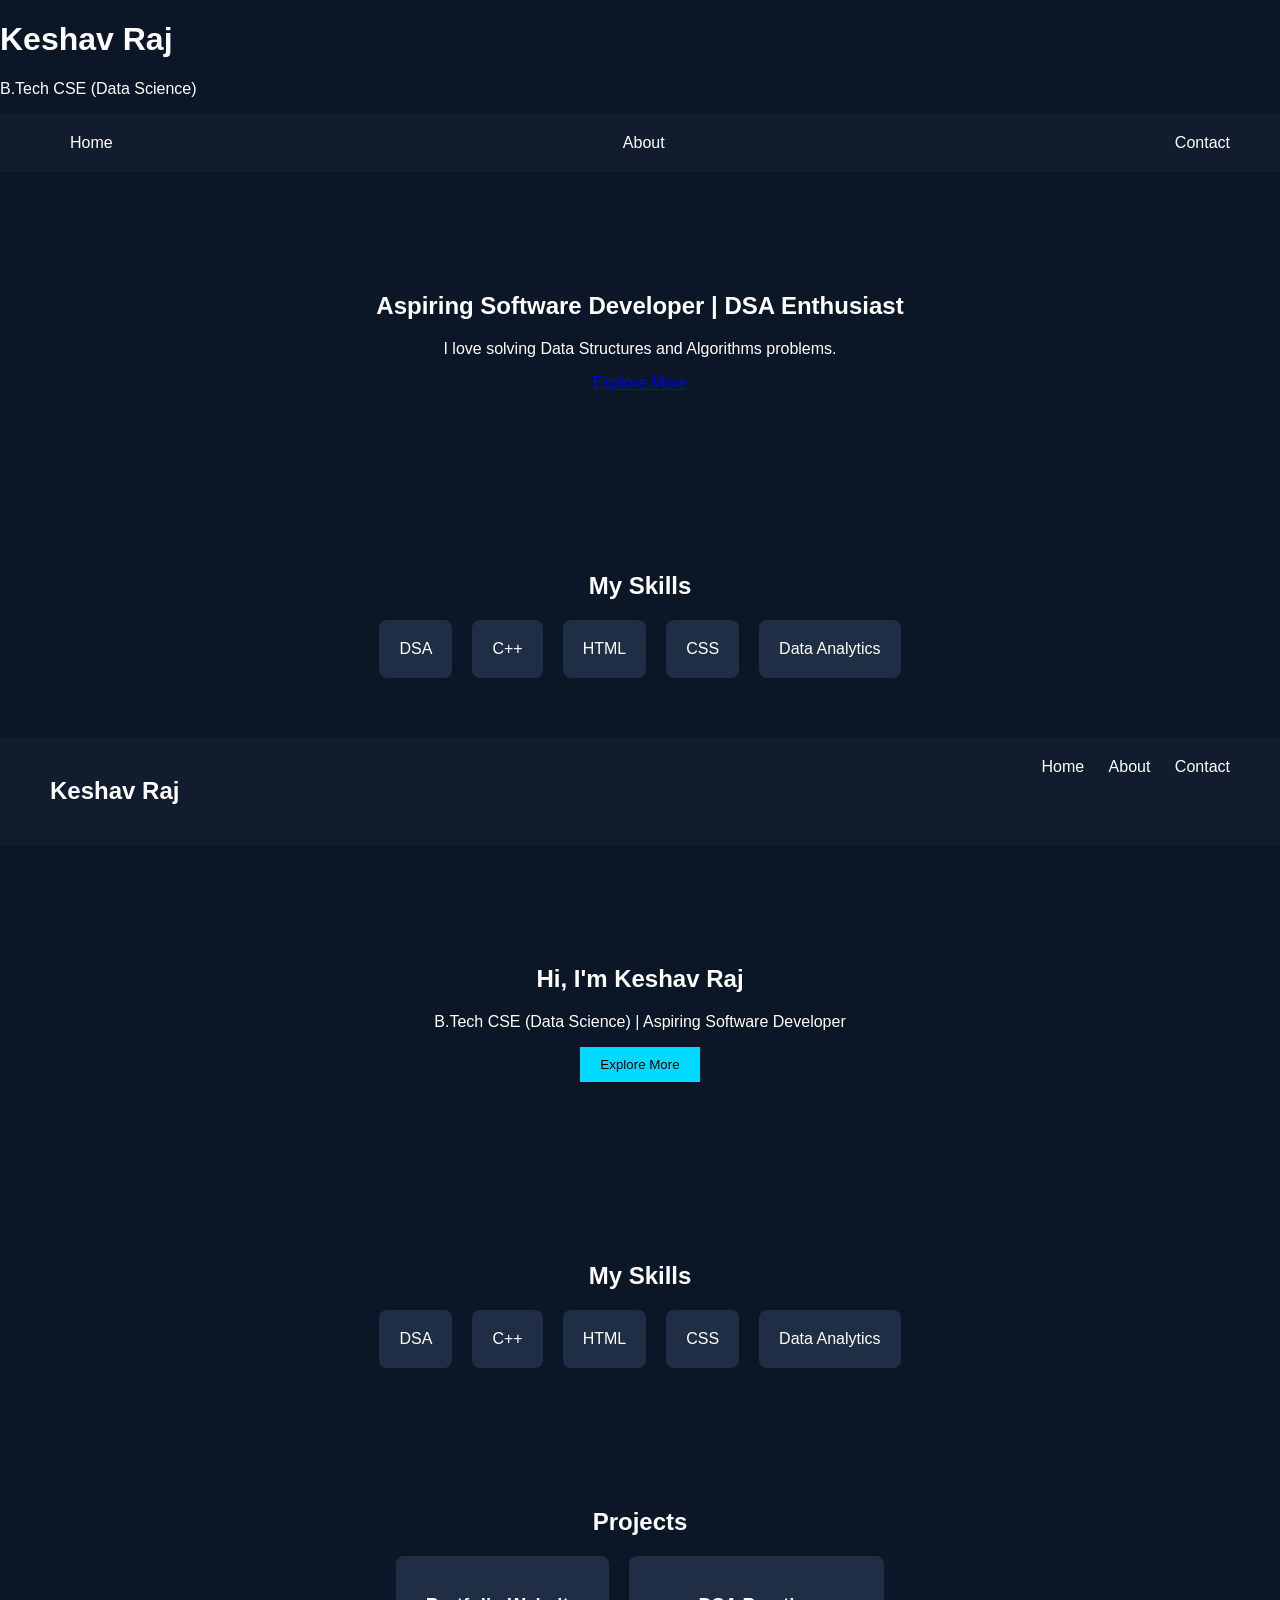
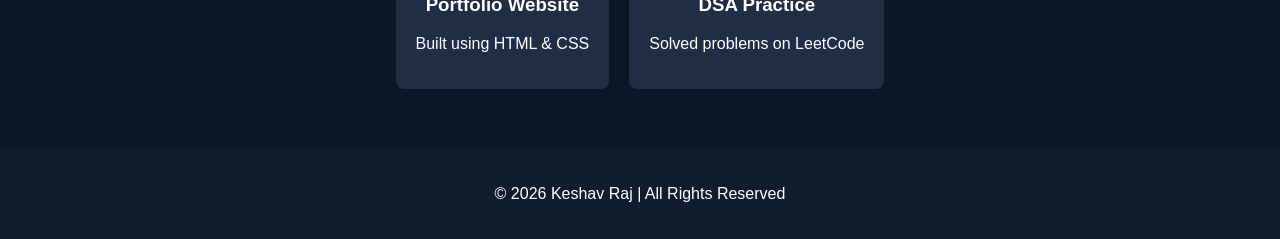
==== index.html @ 976aea59 "Initial portfolio upload" ====
<!DOCTYPE html>
<html>
<head>
    <title>Keshav Raj | Portfolio</title>
    <link rel="stylesheet" href="home.css">
</head>
<body>

<header>
    <h1>Keshav Raj</h1>
    <p>B.Tech CSE (Data Science)</p>
</header>

<nav>
    <a href="index.html">Home</a>
    <a href="about.html">About</a>
    <a href="contact.html">Contact</a>
</nav>

<section class="hero">
    <h2>Aspiring Software Developer | DSA Enthusiast</h2>
    <p>I love solving Data Structures and Algorithms problems.</p>

    <a href="about.html" class="btn">Explore More</a>
</section>

<section class="skills">
    <h2>My Skills</h2>
    <div class="skill-box">
        <div class="skill">DSA</div>
        <div class="skill">C++</div>
        <div class="skill">HTML</div>
        <div class="skill">CSS</div>
        <div class="skill">Data Analytics</div>
    </div>
</section>

<body>


<nav>
    <h2>Keshav Raj</h2>
    <div>
        <a href="index.html">Home</a>
        <a href="about.html">About</a>
        <a href="contact.html">Contact</a>
    </div>
</nav>


<section class="hero">
    <h1>Hi, I'm Keshav Raj</h1>
    <p>B.Tech CSE (Data Science) | Aspiring Software Developer</p>
    <button>Explore More</button>
</section>


<section class="skills">
    <h2>My Skills</h2>
    <div class="skill-box">
        <div class="skill">DSA</div>
        <div class="skill">C++</div>
        <div class="skill">HTML</div>
        <div class="skill">CSS</div>
        <div class="skill">Data Analytics</div>
    </div>
</section>


<section class="projects">
    <h2>Projects</h2>
    <div class="project-box">
        <div class="project">
            <h3>Portfolio Website</h3>
            <p>Built using HTML & CSS</p>
        </div>
        <div class="project">
            <h3>DSA Practice</h3>
            <p>Solved problems on LeetCode</p>
        </div>
    </div>
</section>

<footer>
    <p>© 2026 Keshav Raj | All Rights Reserved</p>
</footer>

</body>
---- home.css ----
body{
    margin:0;
    font-family: Arial, sans-serif;
    background-color:#0b1626;
    color:white;
}

nav{
    display:flex;
    justify-content:space-between;
    padding:20px 50px;
    background:#111c2e;
}

nav a{
    color:white;
    text-decoration:none;
    margin-left:20px;
}

nav a:hover{
    color:#00d9ff;
}

.hero{
    text-align:center;
    padding:100px 20px;
}

button{
    padding:10px 20px;
    background:#00d9ff;
    border:none;
    cursor:pointer;
}

.skills, .projects{
    text-align:center;
    padding:60px 20px;
}

.skill-box, .project-box{
    display:flex;
    justify-content:center;
    gap:20px;
    flex-wrap:wrap;
}

.skill, .project{
    background:#1f2e45;
    padding:20px;
    border-radius:8px;
}

footer{
    text-align:center;
    padding:20px;
    background:#111c2e;
}
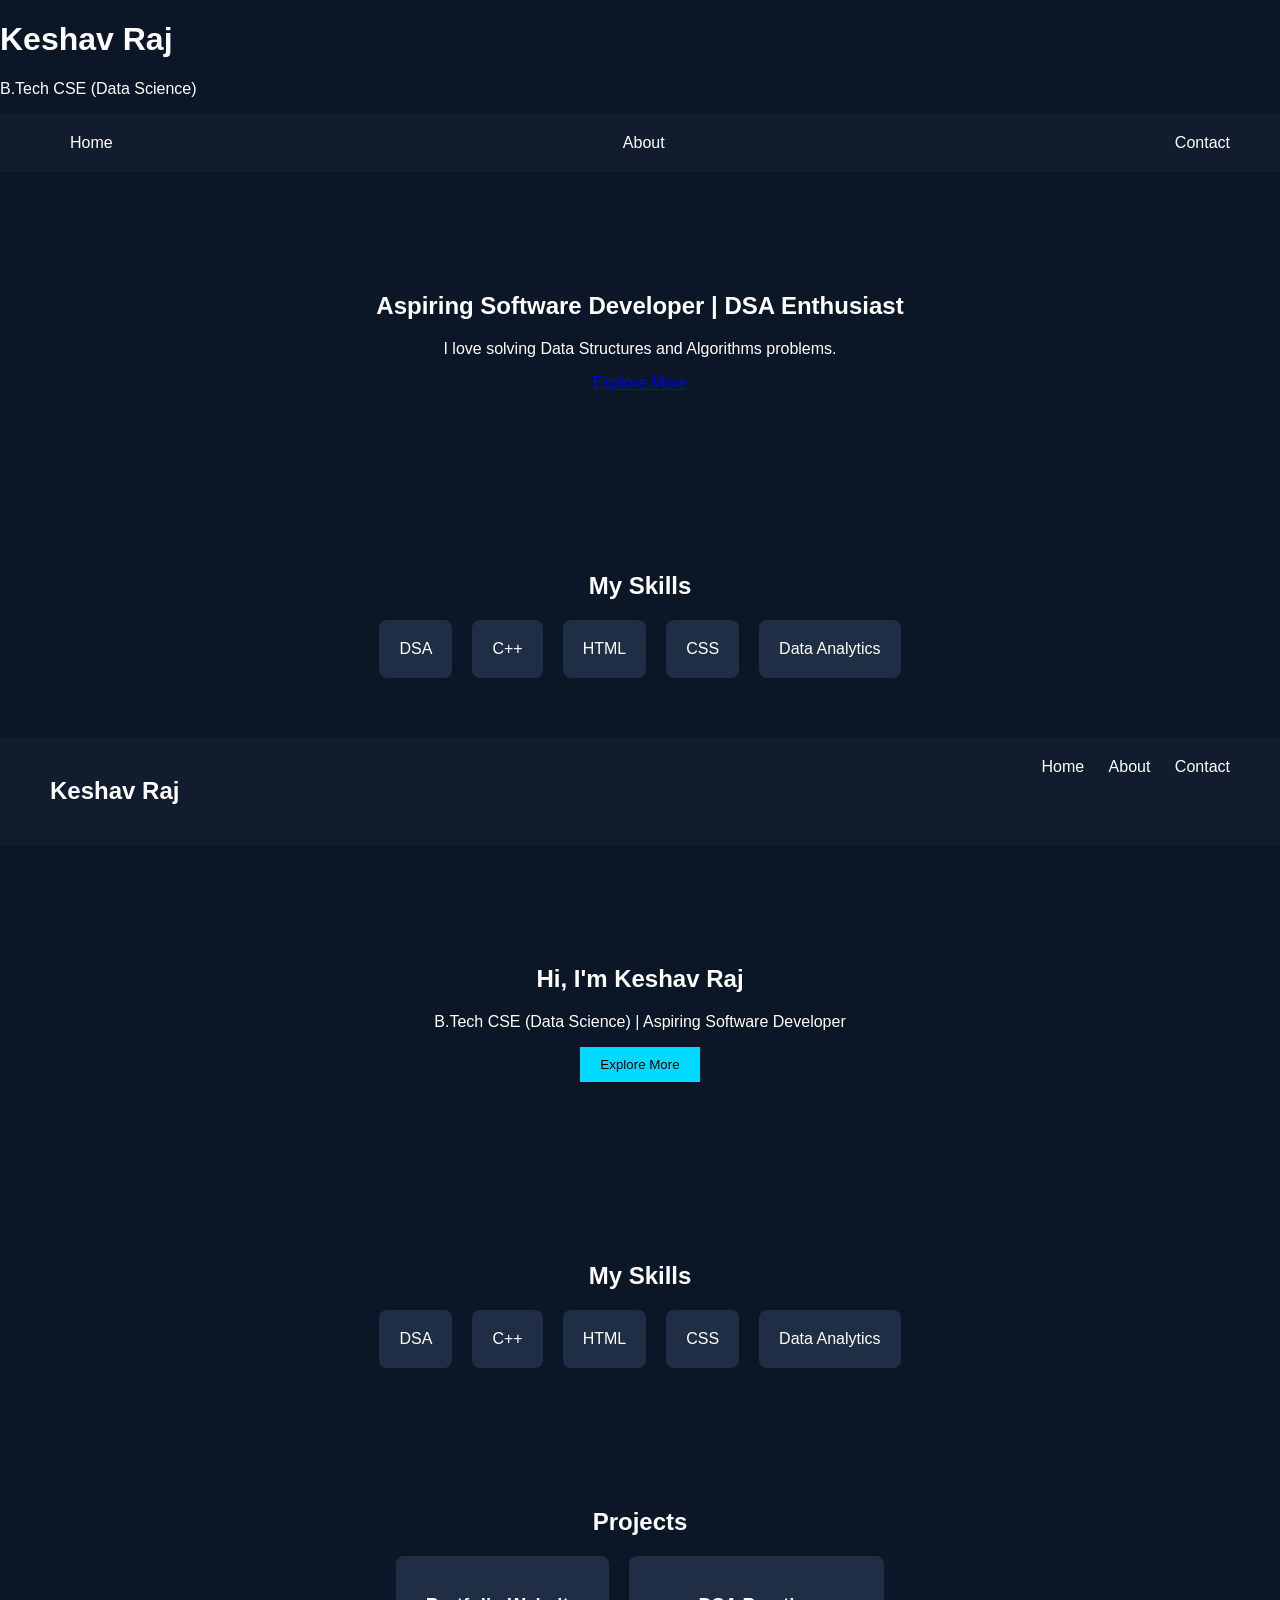
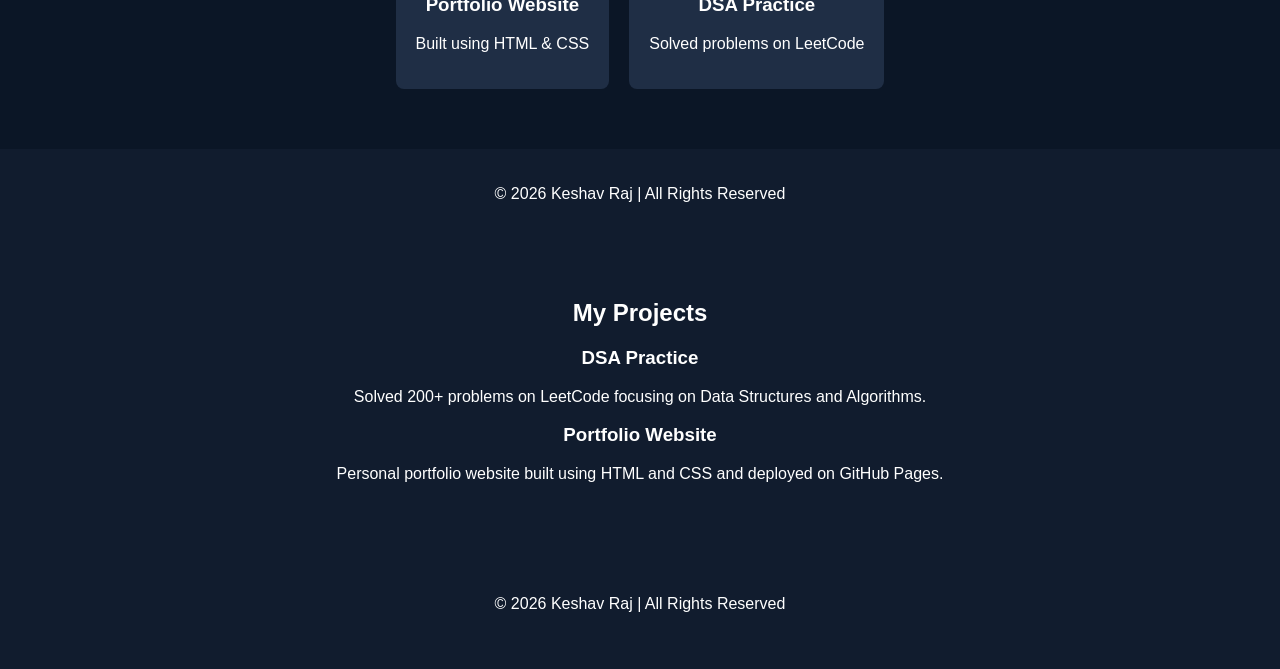
==== commit 607482b9: "Add project section to index.html" ====
--- a/index.html
+++ b/index.html
@@ -83,6 +83,27 @@
 
 <footer>
     <p>© 2026 Keshav Raj | All Rights Reserved</p>
+
+    <section class="projects">
+    <h2>My Projects</h2>
+
+    <div class="project-card">
+        <h3>DSA Practice</h3>
+        <p>Solved 200+ problems on LeetCode focusing on Data Structures and Algorithms.</p>
+    </div>
+
+    <div class="project-card">
+        <h3>Portfolio Website</h3>
+        <p>Personal portfolio website built using HTML and CSS and deployed on GitHub Pages.</p>
+    </div>
+
+</section>
+
+<footer>
+    <p>© 2026 Keshav Raj | All Rights Reserved</p>
+</footer>
+
+    
 </footer>
 
 </body>
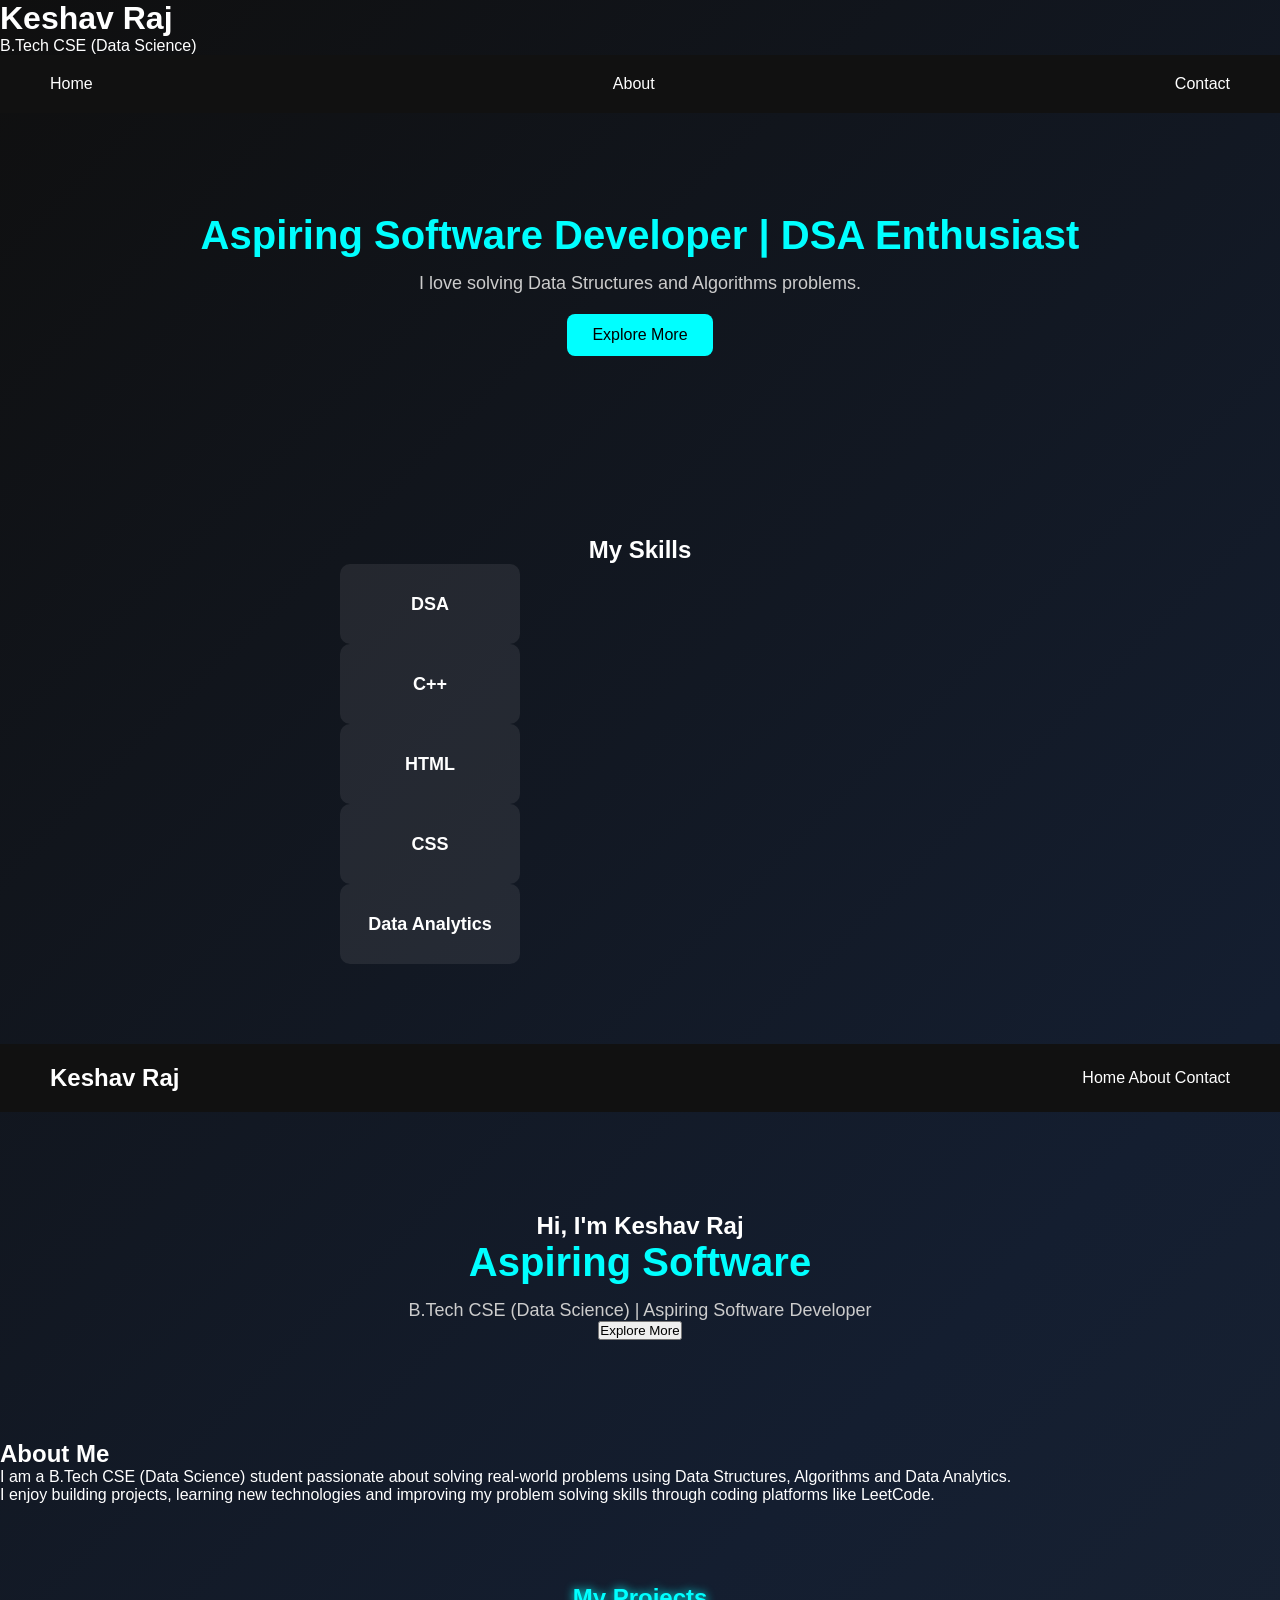
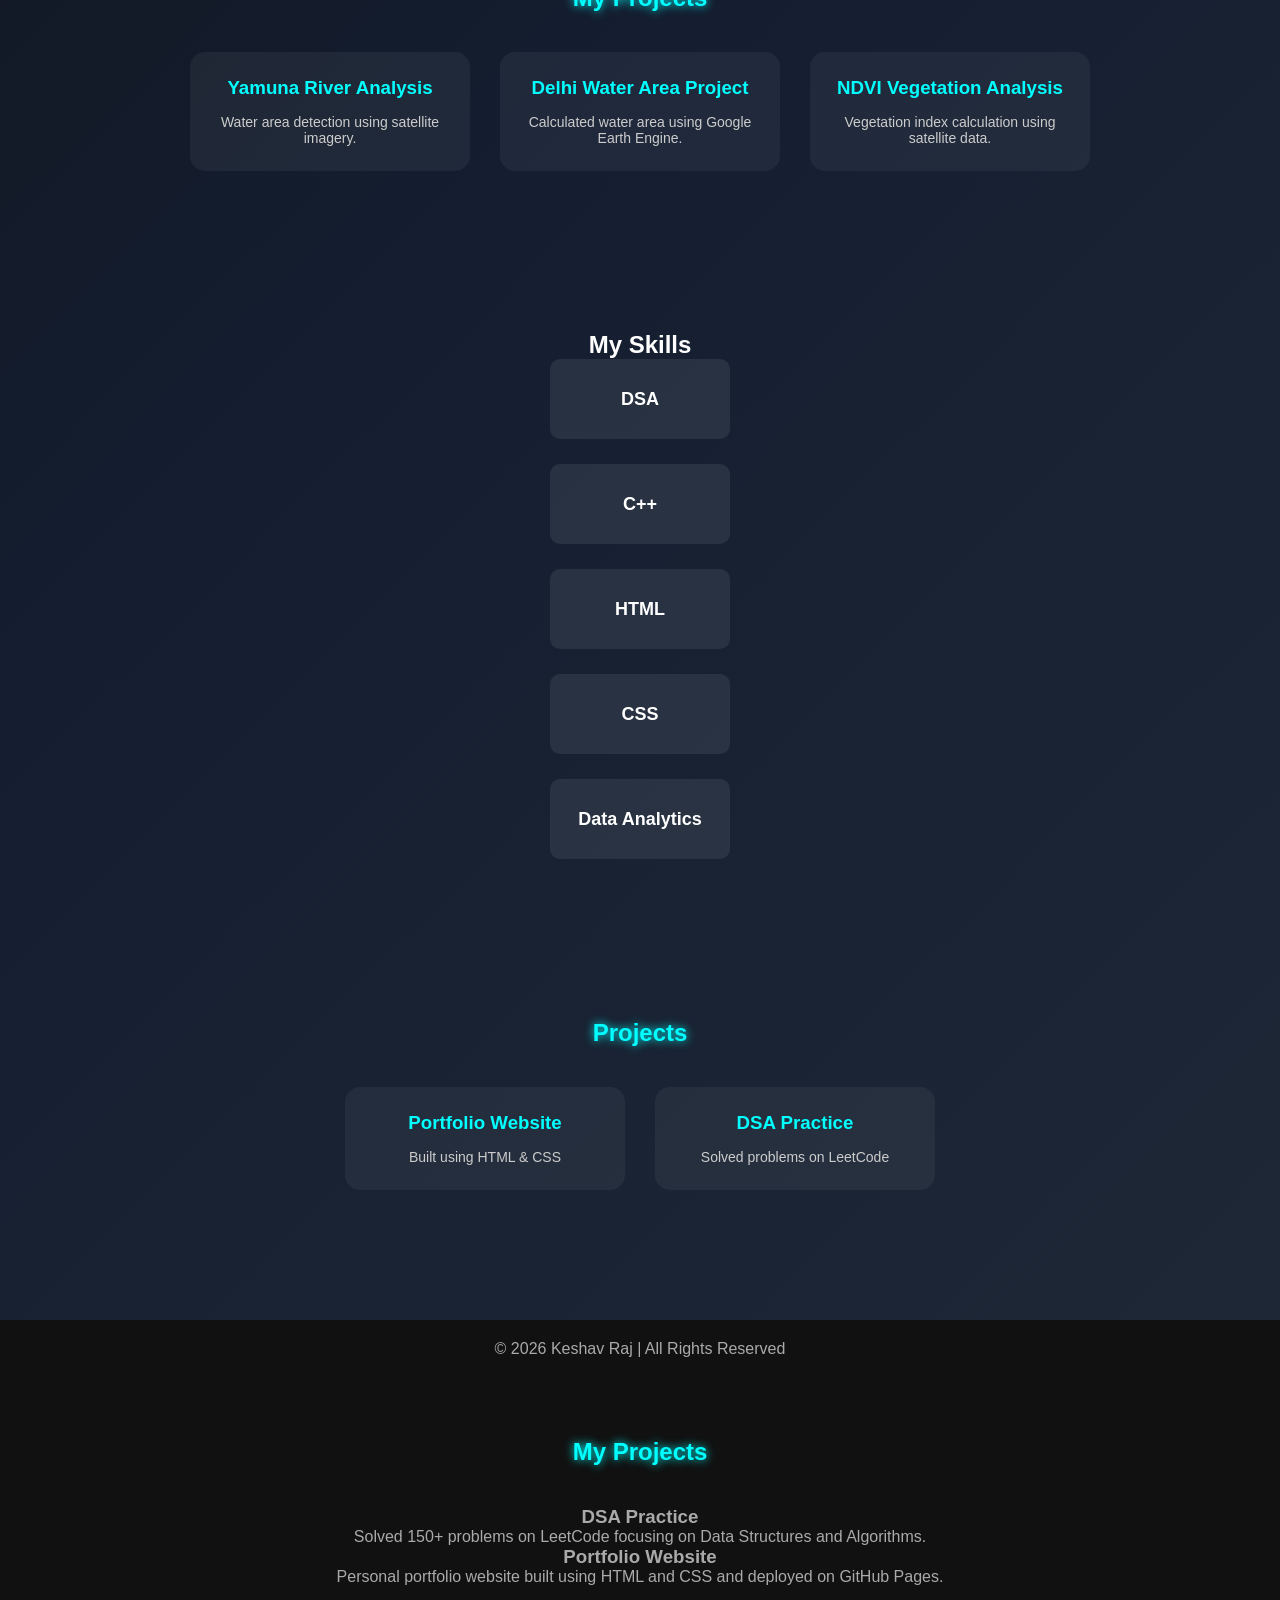
==== commit 8ea02076: "Add files via upload" ====
--- a/index.html
+++ b/index.html
@@ -50,14 +50,55 @@
 
 <section class="hero">
     <h1>Hi, I'm Keshav Raj</h1>
+    <h2 class = "typing"></h2>
     <p>B.Tech CSE (Data Science) | Aspiring Software Developer</p>
     <button>Explore More</button>
 </section>
 
 
+<section id="about">
+    <h2>About Me</h2>
+
+    <p>
+        I am a B.Tech CSE (Data Science) student passionate about solving
+        real-world problems using Data Structures, Algorithms and Data Analytics.
+    </p>
+
+    <p>
+        I enjoy building projects, learning new technologies and improving my
+        problem solving skills through coding platforms like LeetCode.
+    </p>
+
+</section>
+
+
+<section class="projects">
+<h2>My Projects</h2>
+
+<div class="project-box">
+
+<div class="project">
+<h3>Yamuna River Analysis</h3>
+<p>Water area detection using satellite imagery.</p>
+</div>
+
+<div class="project">
+<h3>Delhi Water Area Project</h3>
+<p>Calculated water area using Google Earth Engine.</p>
+</div>
+
+<div class="project">
+<h3>NDVI Vegetation Analysis</h3>
+<p>Vegetation index calculation using satellite data.</p>
+</div>
+
+</div>
+</section>
+
 <section class="skills">
     <h2>My Skills</h2>
-    <div class="skill-box">
+
+    <div class="skills-box">
         <div class="skill">DSA</div>
         <div class="skill">C++</div>
         <div class="skill">HTML</div>
@@ -89,7 +130,7 @@
 
     <div class="project-card">
         <h3>DSA Practice</h3>
-        <p>Solved 200+ problems on LeetCode focusing on Data Structures and Algorithms.</p>
+        <p>Solved 150+ problems on LeetCode focusing on Data Structures and Algorithms.</p>
     </div>
 
     <div class="project-card">
@@ -99,13 +140,33 @@
 
 </section>
 
-<footer>
-    <p>© 2026 Keshav Raj | All Rights Reserved</p>
-</footer>
-
-    
 </footer>
 
 </body>
 
+<script>
+const text = ["Aspiring Software Developer", "DSA Enthusiast", "Data Science Student"];
+let count = 0;
+let index = 0;
+let currentText = "";
+let letter = "";
 
+(function type(){
+  if(count === text.length){
+    count = 0;
+  }
+  currentText = text[count];
+  letter = currentText.slice(0, ++index);
+
+  document.querySelector(".typing").textContent = letter;
+  if(letter.length === currentText.length){
+    setTimeout(()=>{
+      index = 0;
+      count++;
+    },1500);
+  }
+  setTimeout(type,100);
+})();
+</script>
+
+
--- a/home.css
+++ b/home.css
@@ -1,59 +1,239 @@
-body{
-    margin:0;
+
+* {
+    margin: 0;
+    padding: 0;
+    box-sizing: border-box;
     font-family: Arial, sans-serif;
-    background-color:#0b1626;
-    color:white;
-}
-
-nav{
-    display:flex;
-    justify-content:space-between;
-    padding:20px 50px;
-    background:#111c2e;
-}
-
-nav a{
-    color:white;
-    text-decoration:none;
-    margin-left:20px;
-}
-
-nav a:hover{
-    color:#00d9ff;
-}
-
-.hero{
-    text-align:center;
-    padding:100px 20px;
-}
-
-button{
-    padding:10px 20px;
-    background:#00d9ff;
-    border:none;
-    cursor:pointer;
-}
-
-.skills, .projects{
-    text-align:center;
-    padding:60px 20px;
-}
-
-.skill-box, .project-box{
-    display:flex;
-    justify-content:center;
-    gap:20px;
-    flex-wrap:wrap;
-}
-
-.skill, .project{
-    background:#1f2e45;
-    padding:20px;
-    border-radius:8px;
-}
-
-footer{
-    text-align:center;
-    padding:20px;
-    background:#111c2e;
+}
+
+
+body {
+    background: linear-gradient(135deg, #0f0f0f, #141e30, #1f2937);
+    color: white;
+}
+
+
+nav {
+    display: flex;
+    justify-content: space-between;
+    align-items: center;
+    padding: 20px 50px;
+    background: #111;
+}
+
+nav h1 {
+    color: cyan;
+}
+
+nav ul {
+    list-style: none;
+    display: flex;
+    gap: 25px;
+}
+
+nav a {
+    text-decoration: none;
+    color: white;
+    transition: 0.3s;
+}
+
+nav a:hover {
+    color: cyan;
+}
+
+.hero {
+    text-align: center;
+    padding: 100px 20px;
+}
+
+.hero h2 {
+    font-size: 40px;
+    margin-bottom: 15px;
+    color: cyan;
+}
+
+.hero p {
+    font-size: 18px;
+    color: #ccc;
+}
+
+
+.btn {
+    display: inline-block;
+    margin-top: 20px;
+    padding: 12px 25px;
+    background: cyan;
+    color: black;
+    border-radius: 8px;
+    text-decoration: none;
+    transition: 0.3s;
+}
+
+.btn:hover {
+    box-shadow: 0 0 20px cyan;
+}
+
+
+.projects {
+    text-align: center;
+    padding: 80px 20px;
+}
+
+.projects h2 {
+    margin-bottom: 40px;
+    color: cyan;
+    text-shadow: 0 0 10px cyan;
+}
+
+.project-box {
+    display: flex;
+    justify-content: center;
+    gap: 30px;
+    flex-wrap: wrap;
+}
+
+.project {
+    width: 280px;
+    background: rgba(255, 255, 255, 0.05);
+    padding: 25px;
+    border-radius: 15px;
+    transition: 0.3s ease;
+}
+
+.project h3 {
+    margin-bottom: 15px;
+    color: cyan;
+}
+
+.project p {
+    font-size: 14px;
+    color: #ccc;
+}
+
+.project:hover {
+    transform: translateY(-10px);
+    box-shadow: 0 0 30px rgba(0, 255, 255, 0.7);
+}
+
+
+footer {
+    text-align: center;
+    padding: 20px;
+    background: #111;
+    margin-top: 50px;
+    color: #aaa;
+}
+
+* ===== Skills Section Fix ===== */
+
+.skills {
+    text-align: center;
+    padding: 80px 20px;
+}
+
+.skills-box {
+    display: flex;
+    justify-content: center;
+    gap: 30px;
+    flex-wrap: wrap;
+    margin-top: 40px;
+}
+
+.skill {
+    width: 250px;
+    background: rgba(255, 255, 255, 0.05);
+    padding: 20px;
+    border-radius: 12px;
+    transition: 0.3s;
+}
+
+.skill:hover {
+    transform: translateY(-8px);
+    box-shadow: 0 0 20px cyan;
+}
+.skills {
+    text-align: center;
+    padding: 80px 20px;
+}
+
+.skills-box {
+    display: flex;
+    justify-content: center;
+    align-items: center;
+    gap: 25px;
+    flex-wrap: wrap;
+}
+
+.skill {
+    width: 180px;
+    height: 80px;
+    display: flex;
+    justify-content: center;
+    align-items: center;
+    background: rgba(255, 255, 255, 0.08);
+    border-radius: 10px;
+    font-weight: bold;
+    font-size: 18px;
+}
+
+.skills {
+    width: 100%;
+    text-align: center;
+    margin: 0 auto;
+}
+
+.skills-box {
+    width: 100%;
+    margin: 0 auto;
+
+    display: flex;
+    justify-content: center !important;   
+    align-items: center;
+    flex-wrap: wrap;
+    gap: 25px;
+}
+
+.skill {
+    width: 180px;
+    height: 80px;
+
+    display: flex;
+    justify-content: center;
+    align-items: center;
+
+    background: rgba(255,255,255,0.08);
+    border-radius: 10px;
+    font-weight: bold;
+}
+
+
+
+.skills {
+    width: 50%;
+    text-align: center;
+    margin: 0 auto;
+}
+
+.skills-box {
+    width: 50%;
+    margin: 0 auto;
+
+    display: flex;
+    justify-content: center !important;   
+    align-items: center;
+    flex-wrap: wrap;
+    gap: 25px;
+}
+
+.skill {
+    width: 180px;
+    height: 80px;
+
+    display: flex;
+    justify-content: center;
+    align-items: center;
+
+    background: rgba(255,255,255,0.08);
+    border-radius: 10px;
+    font-weight: bold;
 }
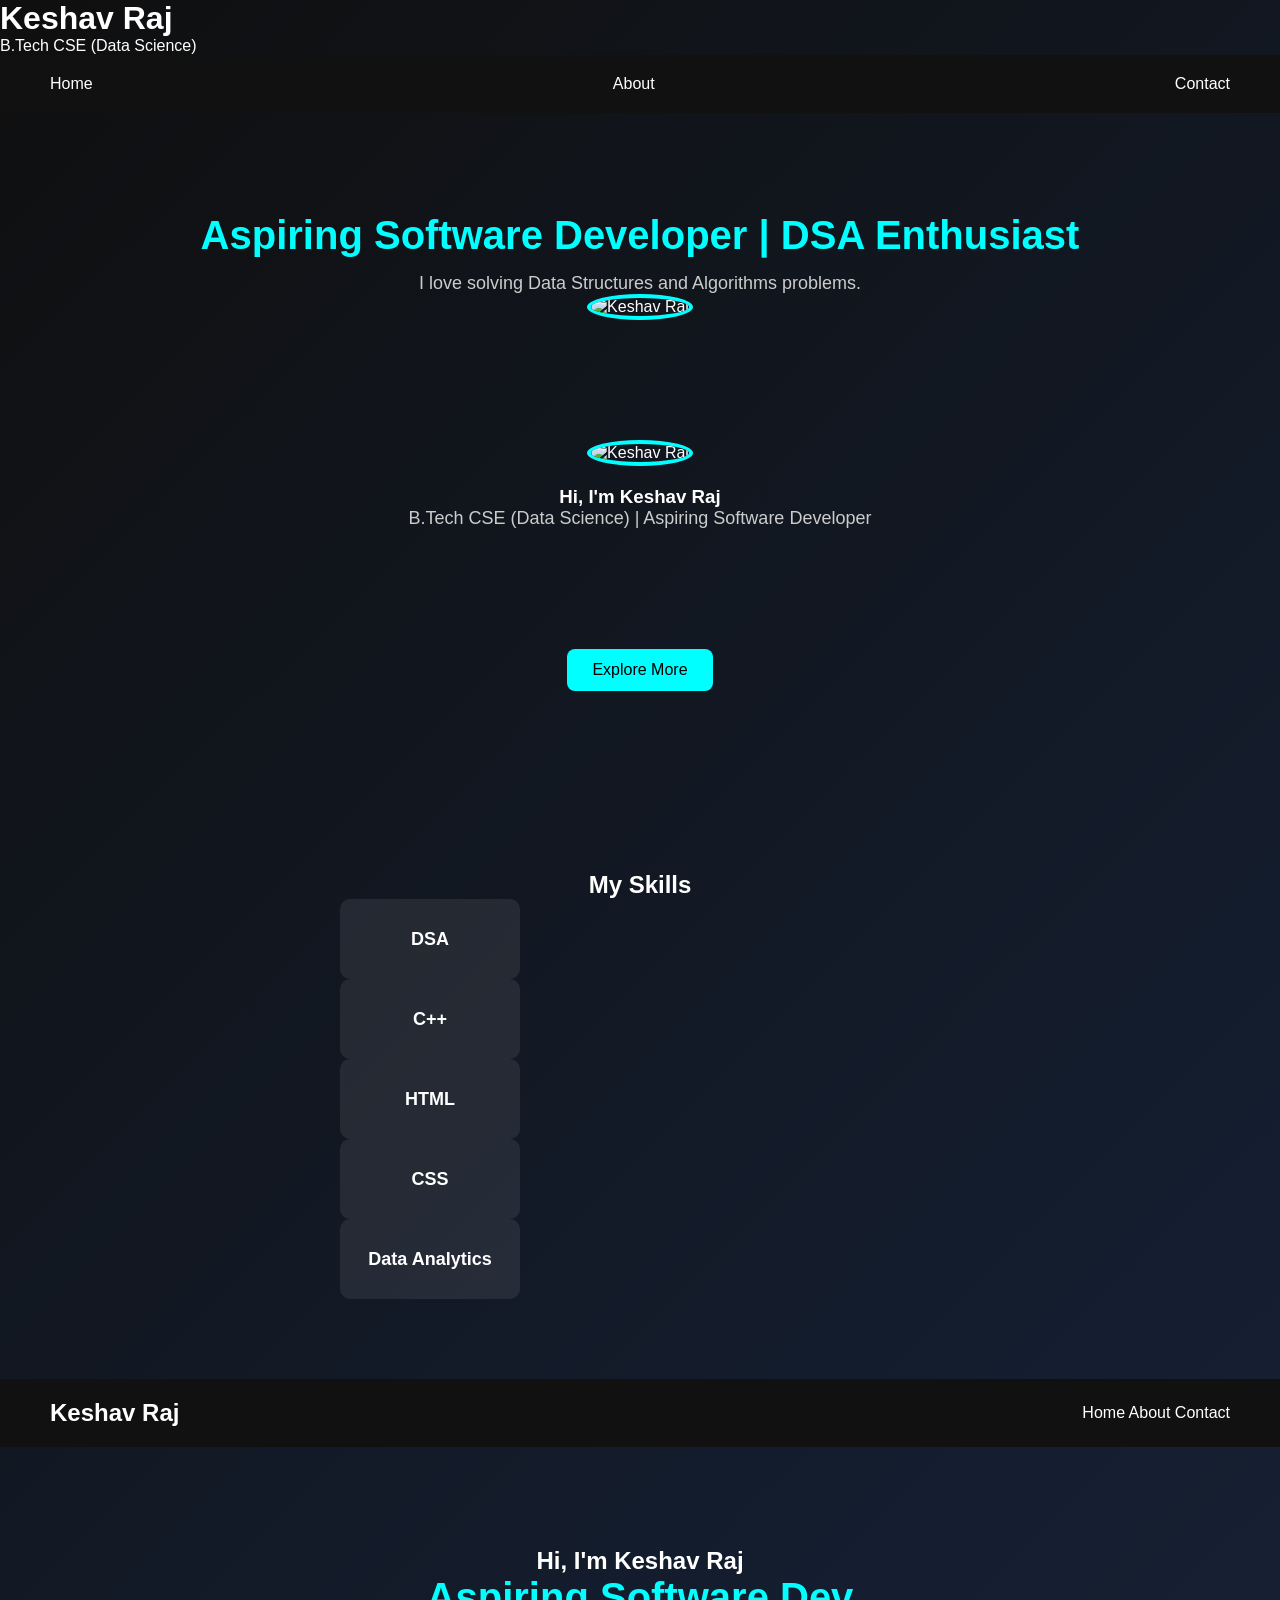
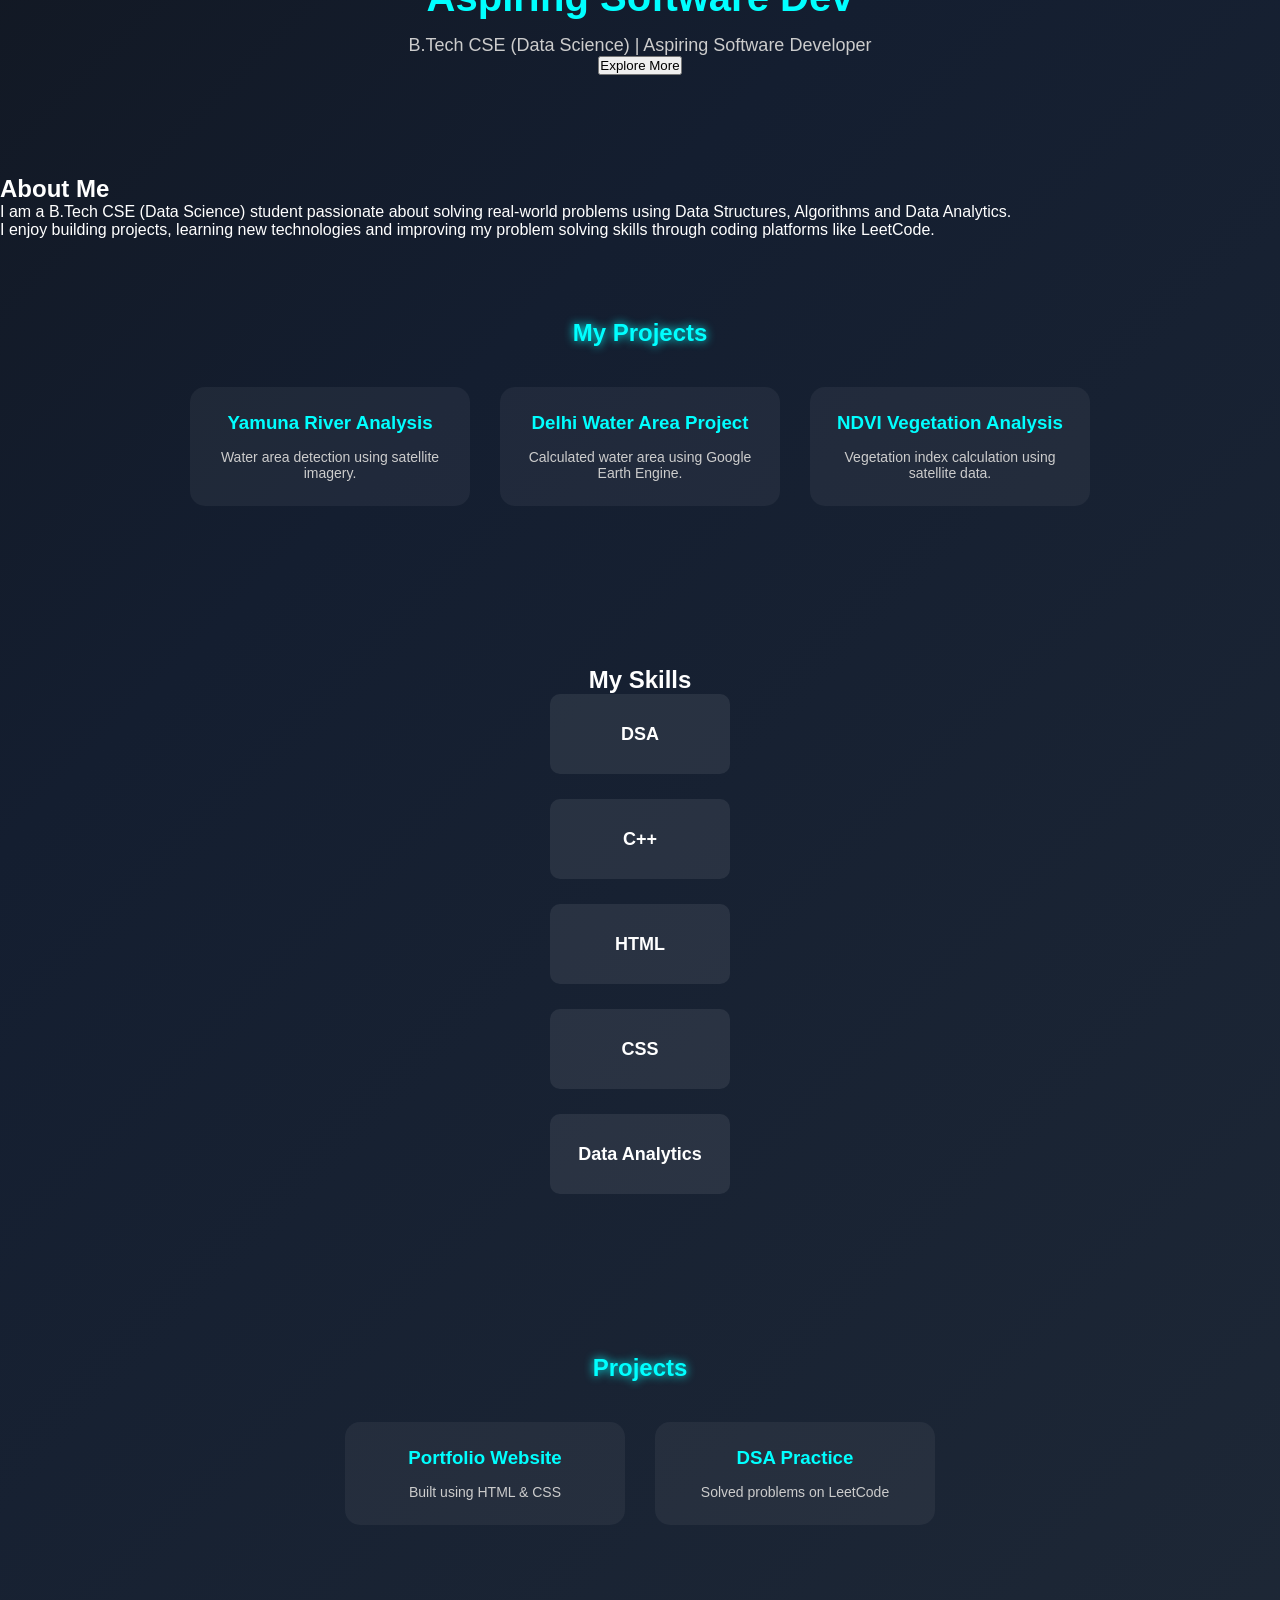
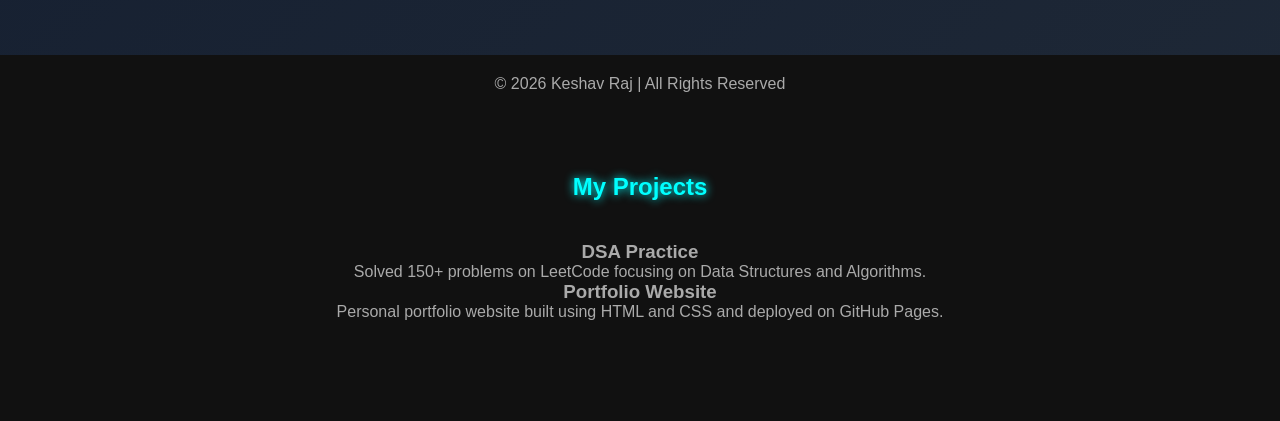
==== commit 96aef35a: "Add files via upload" ====
--- a/index.html
+++ b/index.html
@@ -20,7 +20,16 @@
 <section class="hero">
     <h2>Aspiring Software Developer | DSA Enthusiast</h2>
     <p>I love solving Data Structures and Algorithms problems.</p>
+<img src="profile.jpg" alt="Keshav Raj" class="profile-pic">
+<section class="hero">
 
+<img src="profile.jpg" alt="Keshav Raj" class="profile-pic">
+
+<h1>Hi, I'm Keshav Raj</h1>
+
+<p>B.Tech CSE (Data Science) | Aspiring Software Developer</p>
+
+</section>
     <a href="about.html" class="btn">Explore More</a>
 </section>
 
@@ -154,18 +163,18 @@
 (function type(){
   if(count === text.length){
     count = 0;
-  }
-  currentText = text[count];
-  letter = currentText.slice(0, ++index);
+}
+currentText = text[count];
+letter = currentText.slice(0, ++index);
 
-  document.querySelector(".typing").textContent = letter;
-  if(letter.length === currentText.length){
+document.querySelector(".typing").textContent = letter;
+if(letter.length === currentText.length){
     setTimeout(()=>{
-      index = 0;
-      count++;
+index = 0;
+count++;
     },1500);
-  }
-  setTimeout(type,100);
+}
+setTimeout(type,100);
 })();
 </script>
 
--- a/home.css
+++ b/home.css
@@ -236,4 +236,12 @@
     background: rgba(255,255,255,0.08);
     border-radius: 10px;
     font-weight: bold;
+}
+.profile-pic{
+width:180px;
+height:180px;
+border-radius:50%;
+object-fit:cover;
+margin-bottom:20px;
+border:4px solid cyan;
 }
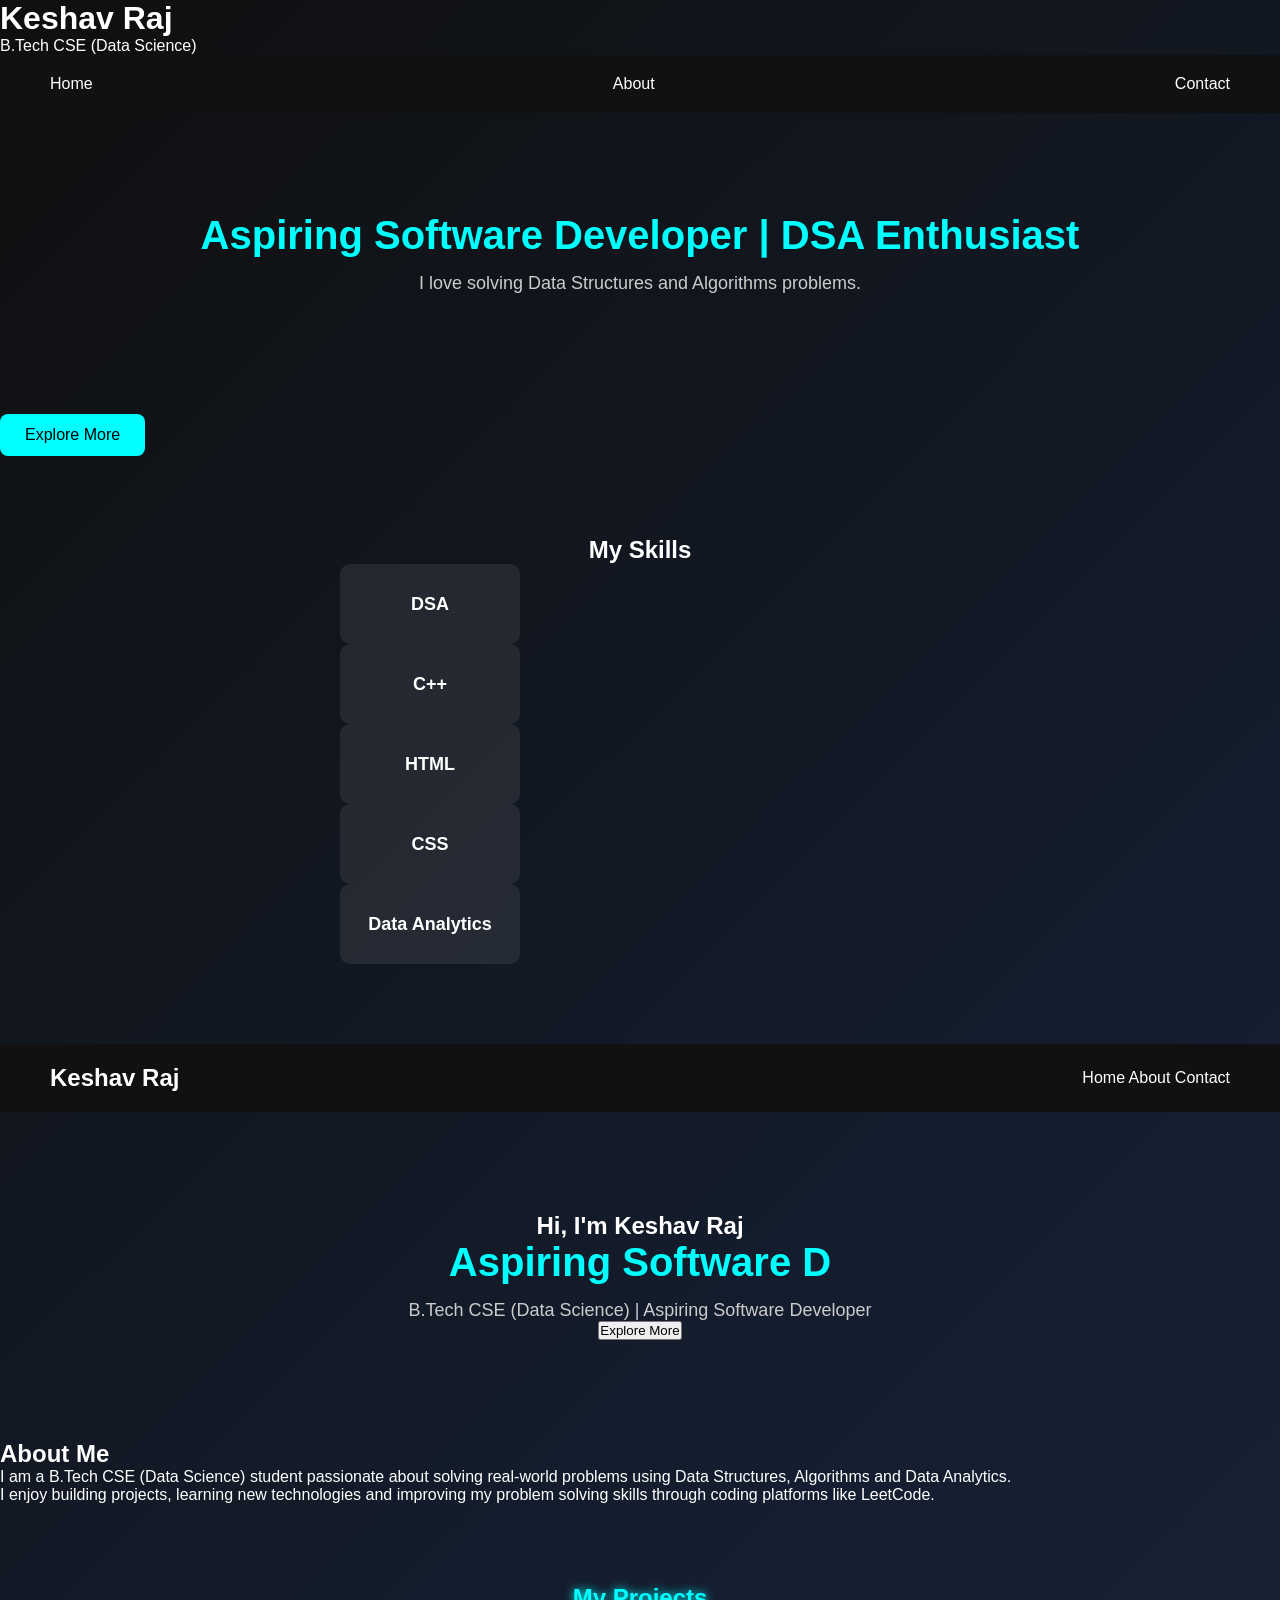
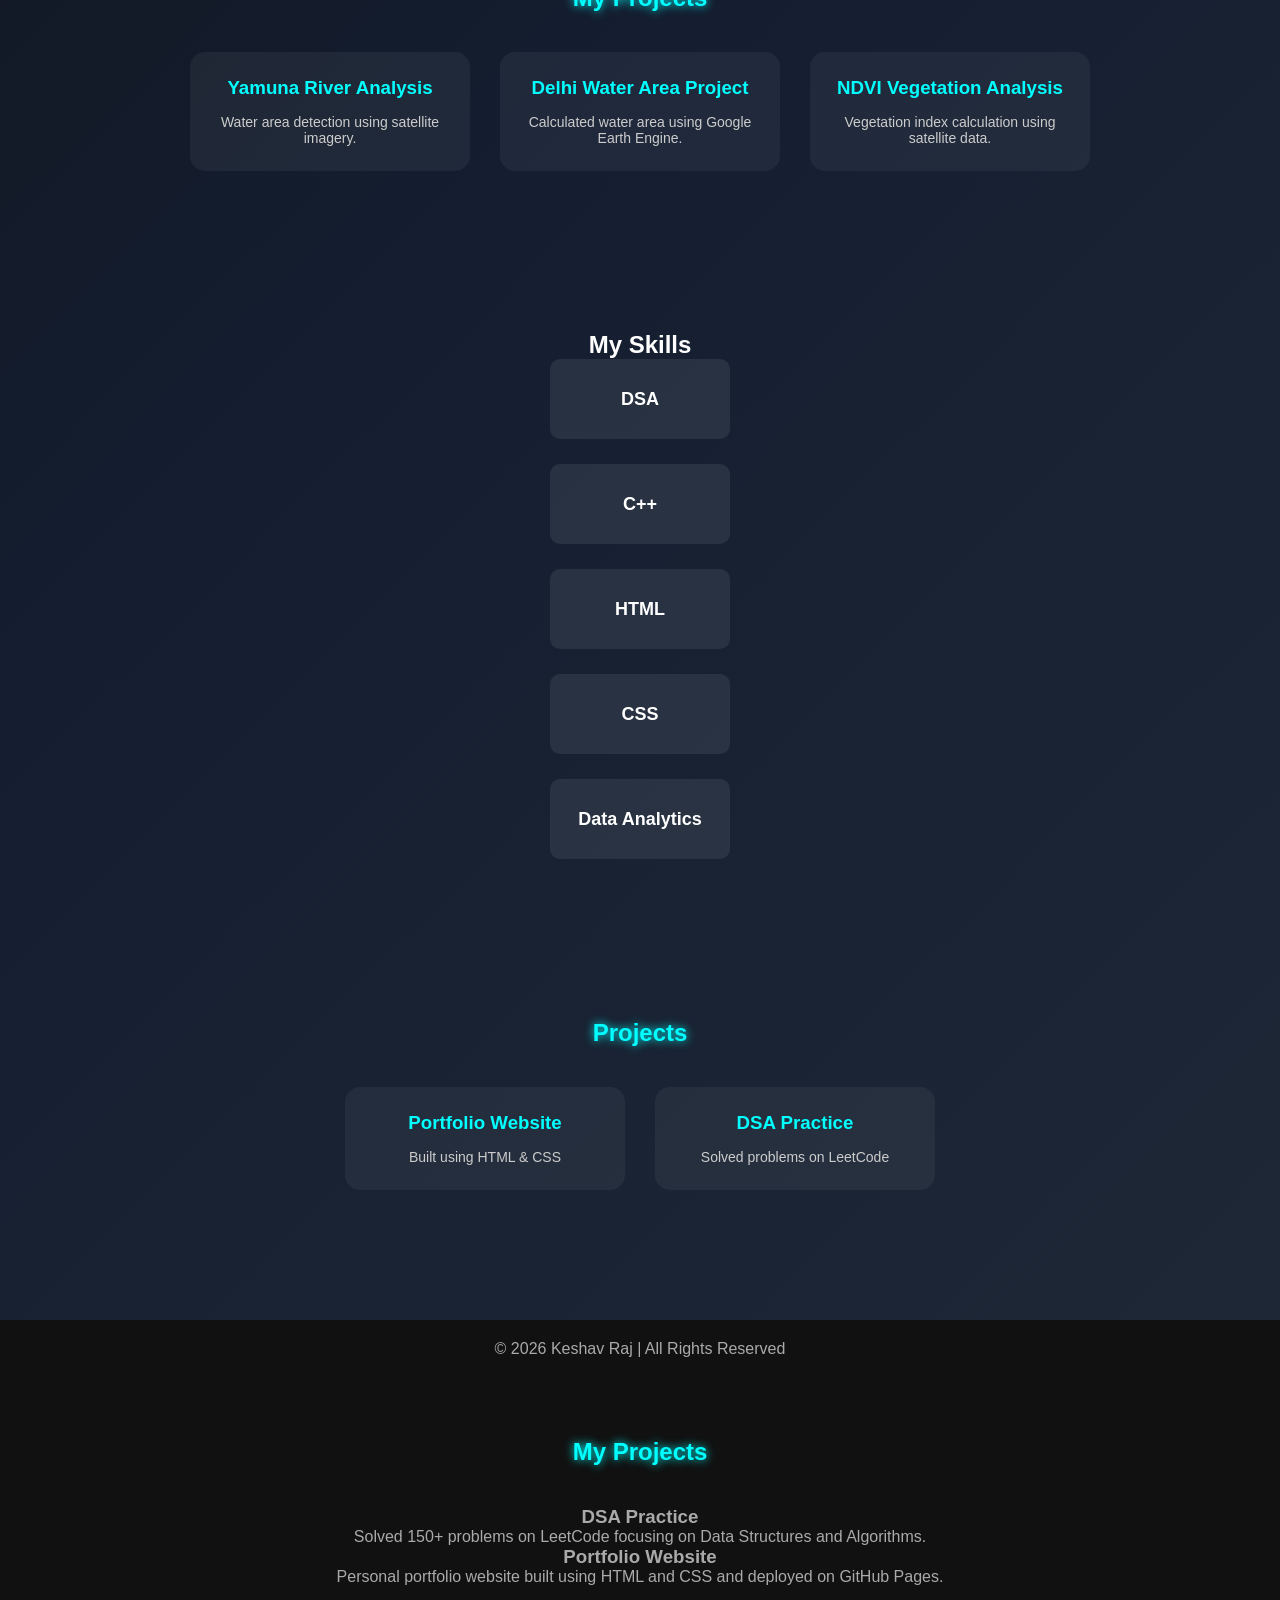
==== commit eb0888eb: "Add files via upload" ====
--- a/index.html
+++ b/index.html
@@ -20,14 +20,7 @@
 <section class="hero">
     <h2>Aspiring Software Developer | DSA Enthusiast</h2>
     <p>I love solving Data Structures and Algorithms problems.</p>
-<img src="profile.jpg" alt="Keshav Raj" class="profile-pic">
-<section class="hero">
-
-<img src="profile.jpg" alt="Keshav Raj" class="profile-pic">
-
-<h1>Hi, I'm Keshav Raj</h1>
-
-<p>B.Tech CSE (Data Science) | Aspiring Software Developer</p>
+    
 
 </section>
     <a href="about.html" class="btn">Explore More</a>
